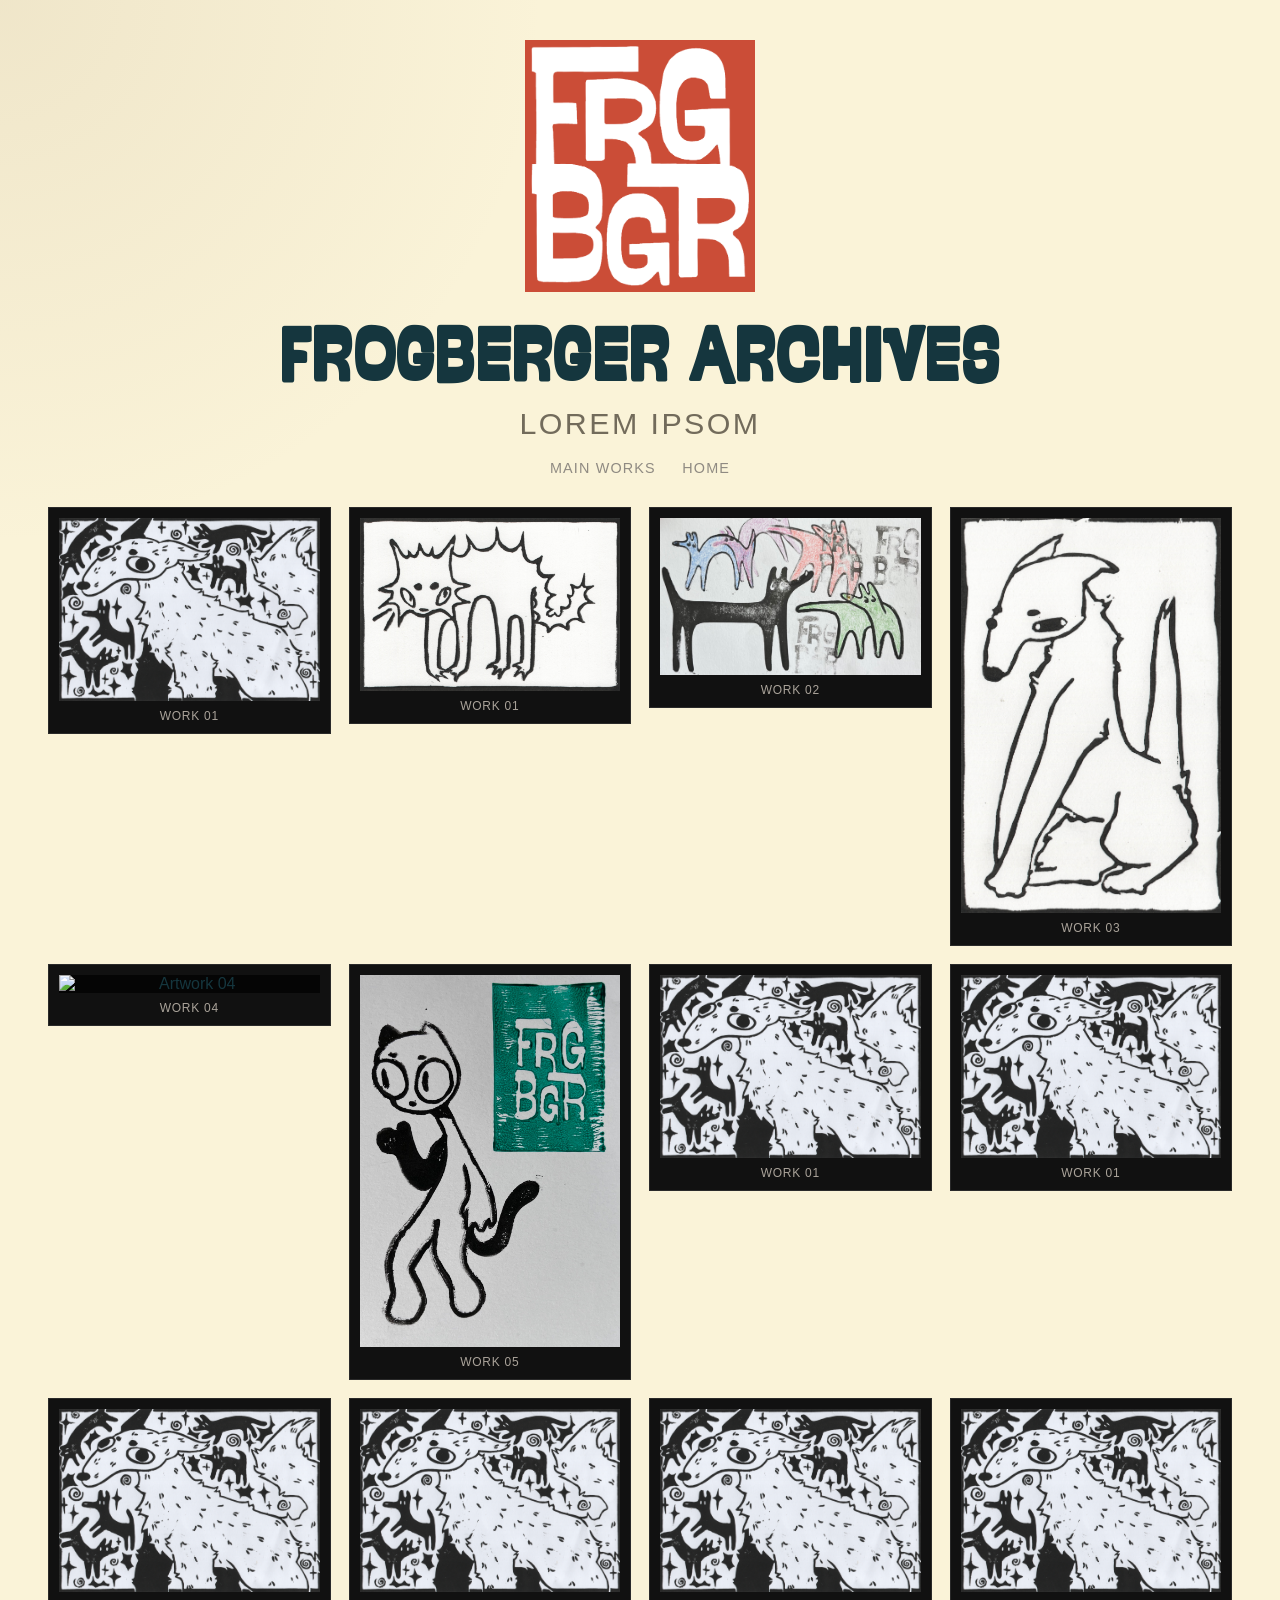
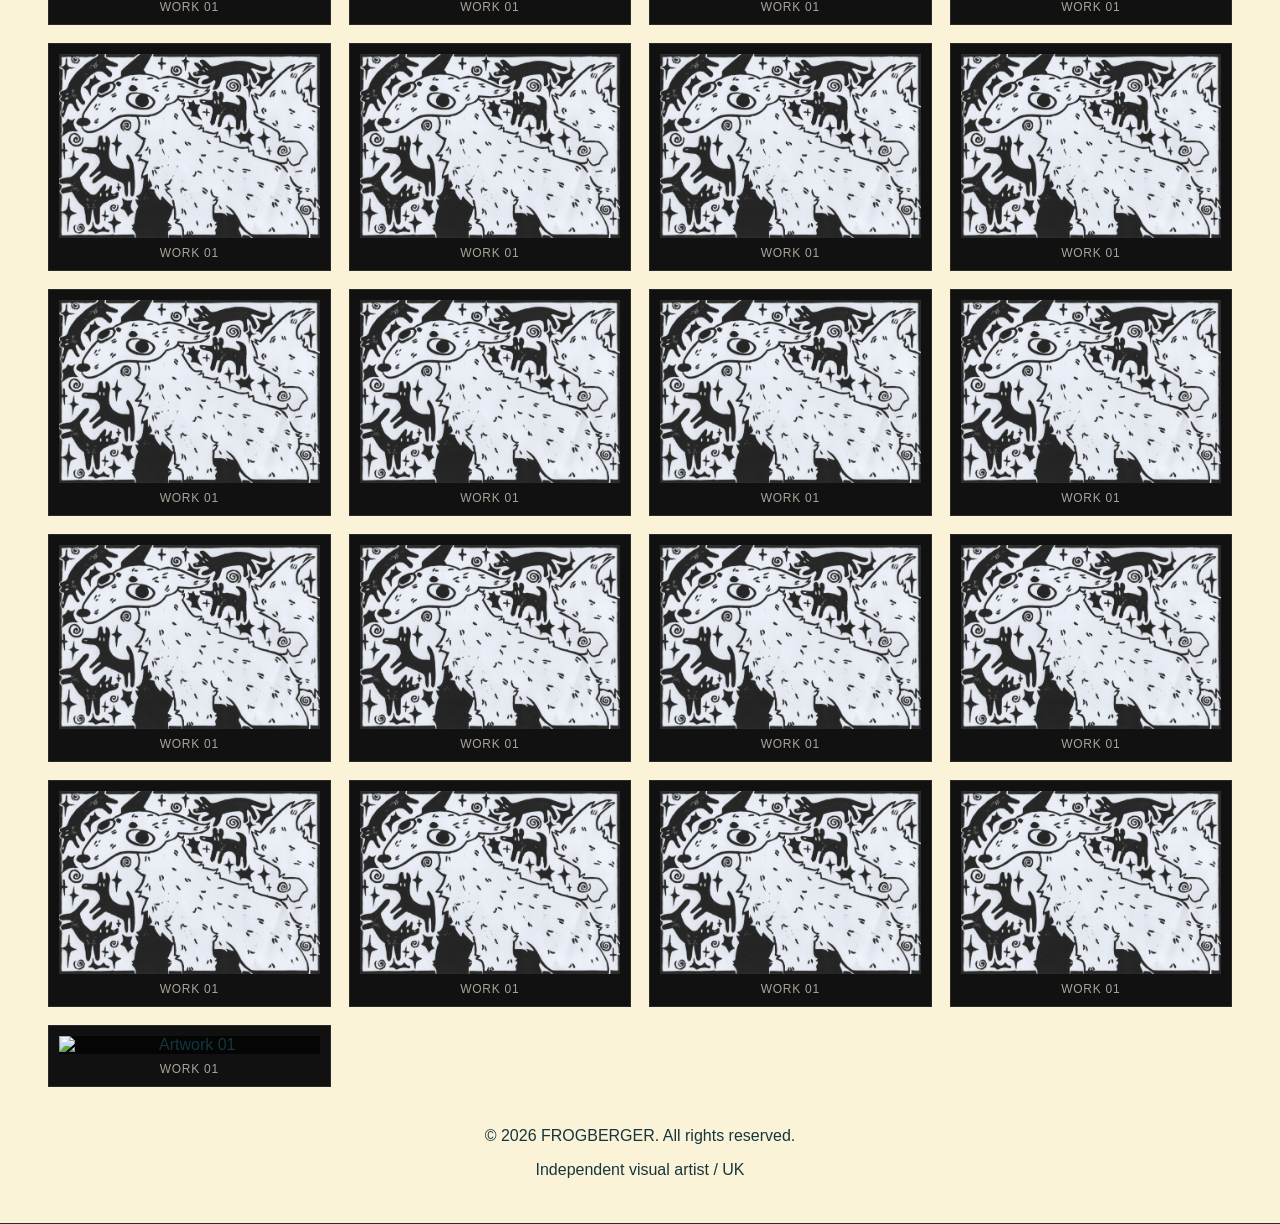
==== archive.html @ d0a0699c "Initial upload" ====
<!DOCTYPE html>
<html lang="en">
<head>
  <meta charset="UTF-8" />
  <meta name="viewport" content="width=device-width, initial-scale=1.0" />
  <title>Frogberger Archives</title>

  <style>
    * {
      box-sizing: border-box;
    }

    @font-face {
      font-family: 'Swung Note';
      src: url("assets/fonts/Swung%20Note.ttf") format('truetype');
      font-weight: normal;
      font-style: normal;
      font-display: swap;
    }

    @font-face {
      font-family: 'Goudy Heavyface';
      src: url("assets/fonts/Goudy%20Heavyface.woff") format('woff'),
           url("assets/fonts/Goudy%20Heavyface.ttf") format('truetype');
      font-weight: normal;
      font-style: normal;
      font-display: swap;
    }

    body {
      margin: 0;
      background: radial-gradient(circle at top left, rgba(185, 162, 126, 0.16), transparent 34rem), #faf3d8;
      color: #15363e;
      font-family: Arial, Helvetica, sans-serif;
    }

    header {
      padding: 40px 24px 28px;
      border-bottom: 1px solid #2a2a2a;
      text-align: center;
    }

    h1 {
      font-family: 'Swung Note', Arial, Helvetica, sans-serif;
      margin: 0;
      font-size: clamp(2rem, 6vw, 5rem);
      letter-spacing: 0.03em;
      text-transform: uppercase;
      font-weight: 900;
    }

    .logo {
      display: block;
      margin: 0 auto 18px;
      width: clamp(120px, 18vw, 360px);
      height: auto;
      

      
    }

     .subtitle {
      font-family: 'Goudy Heavyface', Arial, Helvetica, sans-serif;
      margin-top: 8px;
      color: #3d362bb8;
      font-size: 1.9rem;
      letter-spacing: 0.08em;
      text-transform: uppercase;
    }


    .site-nav { margin-top:12px }
    .site-nav a { font-family: 'Goudy Heavyface', Arial, Helvetica, sans-serif; color:#8f8a82; font-size:0.9rem; letter-spacing:0.08em; text-transform:uppercase; text-decoration:none; padding:6px 10px; border:1px solid transparent; display:inline-block }

    main {
      padding: 24px;
    }

    .gallery {
      display: grid;
      grid-template-columns: repeat(auto-fit, minmax(220px, 1fr));
      gap: 18px;
      align-items: start;
    }

    .work {
      border: 1px solid #2a2a2a;
      background: #111;
      padding: 10px;
    }

    .work img {
      width: 100%;
      height: auto;
      display: block;
      object-fit: contain;
      background: #050505;
    }

    .caption {
      margin-top: 8px;
      font-size: 0.75rem;
      color: #aaa39a;
      text-transform: uppercase;
      letter-spacing: 0.06em;
    }

    @media (min-width: 900px) {
      .gallery {
        grid-template-columns: repeat(4, 1fr);
      }
    }

    @media (min-width: 1300px) {
      .gallery {
        grid-template-columns: repeat(5, 1fr);
      }
    }
  </style>
</head>

<body>
  <header>
    <a href="index.html"><img class="logo" src="assets/images/logo.png" alt="Logo"></a>
    <h1>frogberger archives</h1>
    <div class="subtitle">LOREM IPSOM</div>
    <nav class="site-nav">
      <a href="collections.html">main works</a>
      <a href="index.html">home</a>
    
    
      </a>
    </nav>

  <main>
    <section class="gallery">

       <article class="work">
        <img src="assets/images/work115.jpg" alt="Artwork 01">
        <div class="caption">Work 01</div>
      </article>

      <article class="work">
        <img src="assets/images/work80.jpg" alt="Artwork 01">
        <div class="caption">Work 01</div>
      </article>

      <article class="work">
        <img src="assets/images/work46.jpeg" alt="Artwork 02">
        <div class="caption">Work 02</div>
      </article>

      <article class="work">
        <img src="assets/images/work81.jpg" alt="Artwork 03">
        <div class="caption">Work 03</div>
      </article>

      <article class="work">
        <img src="assets/images/work47.jpg" alt="Artwork 04">
        <div class="caption">Work 04</div>
      </article>

      <article class="work">
        <img src="assets/images/work52.jpeg" alt="Artwork 05">
        <div class="caption">Work 05</div>
      </article>
<article class="work">
        <img src="assets/images/work115.jpg" alt="Artwork 01">
        <div class="caption">Work 01</div>
      </article>
<article class="work">
        <img src="assets/images/work115.jpg" alt="Artwork 01">
        <div class="caption">Work 01</div>
      </article>
<article class="work">
        <img src="assets/images/work115.jpg" alt="Artwork 01">
        <div class="caption">Work 01</div>
      </article>
<article class="work">
        <img src="assets/images/work115.jpg" alt="Artwork 01">
        <div class="caption">Work 01</div>
      </article>
<article class="work">
        <img src="assets/images/work115.jpg" alt="Artwork 01">
        <div class="caption">Work 01</div>
      </article>
<article class="work">
        <img src="assets/images/work115.jpg" alt="Artwork 01">
        <div class="caption">Work 01</div>
      </article>
<article class="work">
        <img src="assets/images/work115.jpg" alt="Artwork 01">
        <div class="caption">Work 01</div>
      </article>
<article class="work">
        <img src="assets/images/work115.jpg" alt="Artwork 01">
        <div class="caption">Work 01</div>
      </article>
<article class="work">
        <img src="assets/images/work115.jpg" alt="Artwork 01">
        <div class="caption">Work 01</div>
      </article>
<article class="work">
        <img src="assets/images/work115.jpg" alt="Artwork 01">
        <div class="caption">Work 01</div>
      </article>
<article class="work">
        <img src="assets/images/work115.jpg" alt="Artwork 01">
        <div class="caption">Work 01</div>
      </article>
<article class="work">
        <img src="assets/images/work115.jpg" alt="Artwork 01">
        <div class="caption">Work 01</div>
      </article>
<article class="work">
        <img src="assets/images/work115.jpg" alt="Artwork 01">
        <div class="caption">Work 01</div>
      </article>
<article class="work">
        <img src="assets/images/work115.jpg" alt="Artwork 01">
        <div class="caption">Work 01</div>
      </article>
<article class="work">
        <img src="assets/images/work115.jpg" alt="Artwork 01">
        <div class="caption">Work 01</div>
      </article>
<article class="work">
        <img src="assets/images/work115.jpg" alt="Artwork 01">
        <div class="caption">Work 01</div>
      </article>
<article class="work">
        <img src="assets/images/work115.jpg" alt="Artwork 01">
        <div class="caption">Work 01</div>
      </article>
<article class="work">
        <img src="assets/images/work115.jpg" alt="Artwork 01">
        <div class="caption">Work 01</div>
      </article>
<article class="work">
        <img src="assets/images/work115.jpg" alt="Artwork 01">
        <div class="caption">Work 01</div>
      </article>
<article class="work">
        <img src="assets/images/work115.jpg" alt="Artwork 01">
        <div class="caption">Work 01</div>
      </article>
<article class="work">
        <img src="assets/images/work115.jpg" alt="Artwork 01">
        <div class="caption">Work 01</div>
      </article>
<article class="work">
        <img src="assets/images/work115.jpg" alt="Artwork 01">
        <div class="caption">Work 01</div>
      </article>
<article class="work">
        <img src="assets/images/work105.jpg" alt="Artwork 01">
        <div class="caption">Work 01</div>
      </article>

    </section>
  </main>

  <footer>
    <p>© <span id="year"></span> FROGBERGER. All rights reserved.</p>
    <p>Independent visual artist / UK</p>
  </footer>

  <script>
    document.getElementById("year").textContent = new Date().getFullYear();
  </script>
</body>
</html>
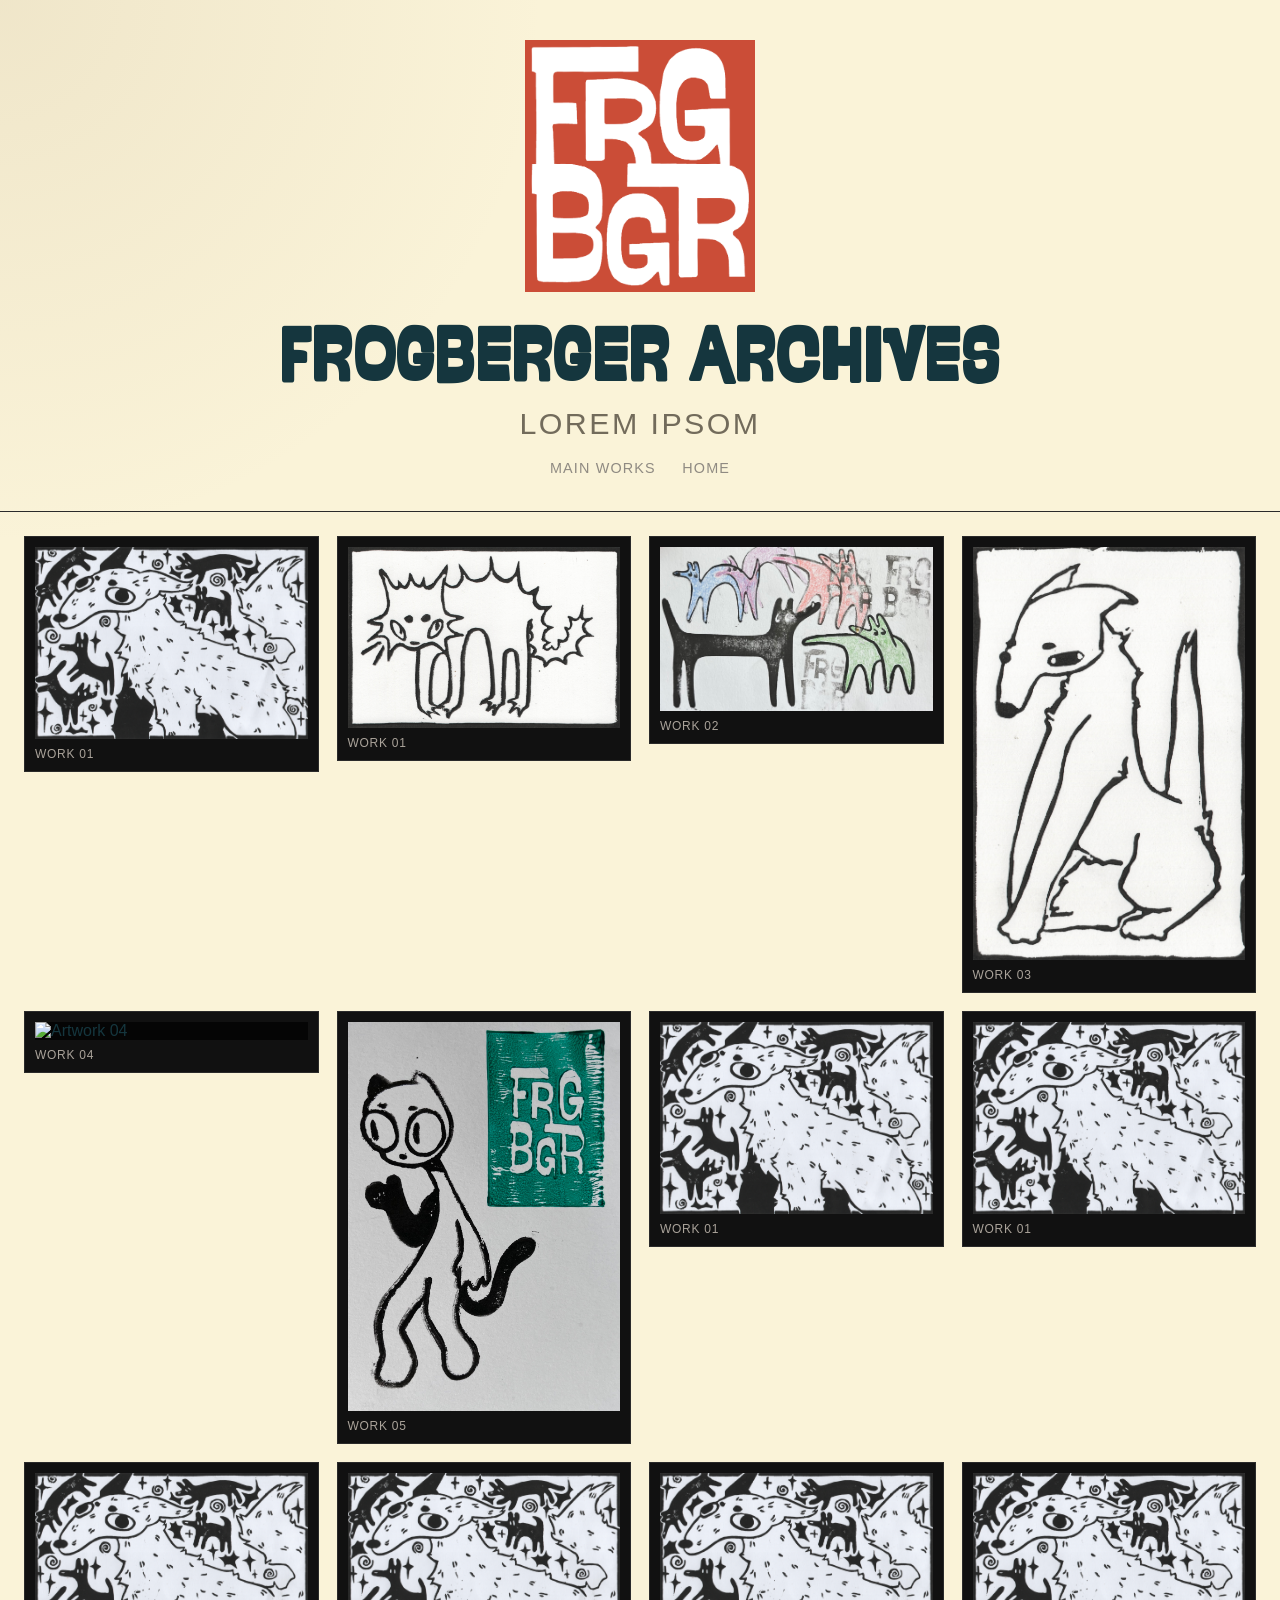
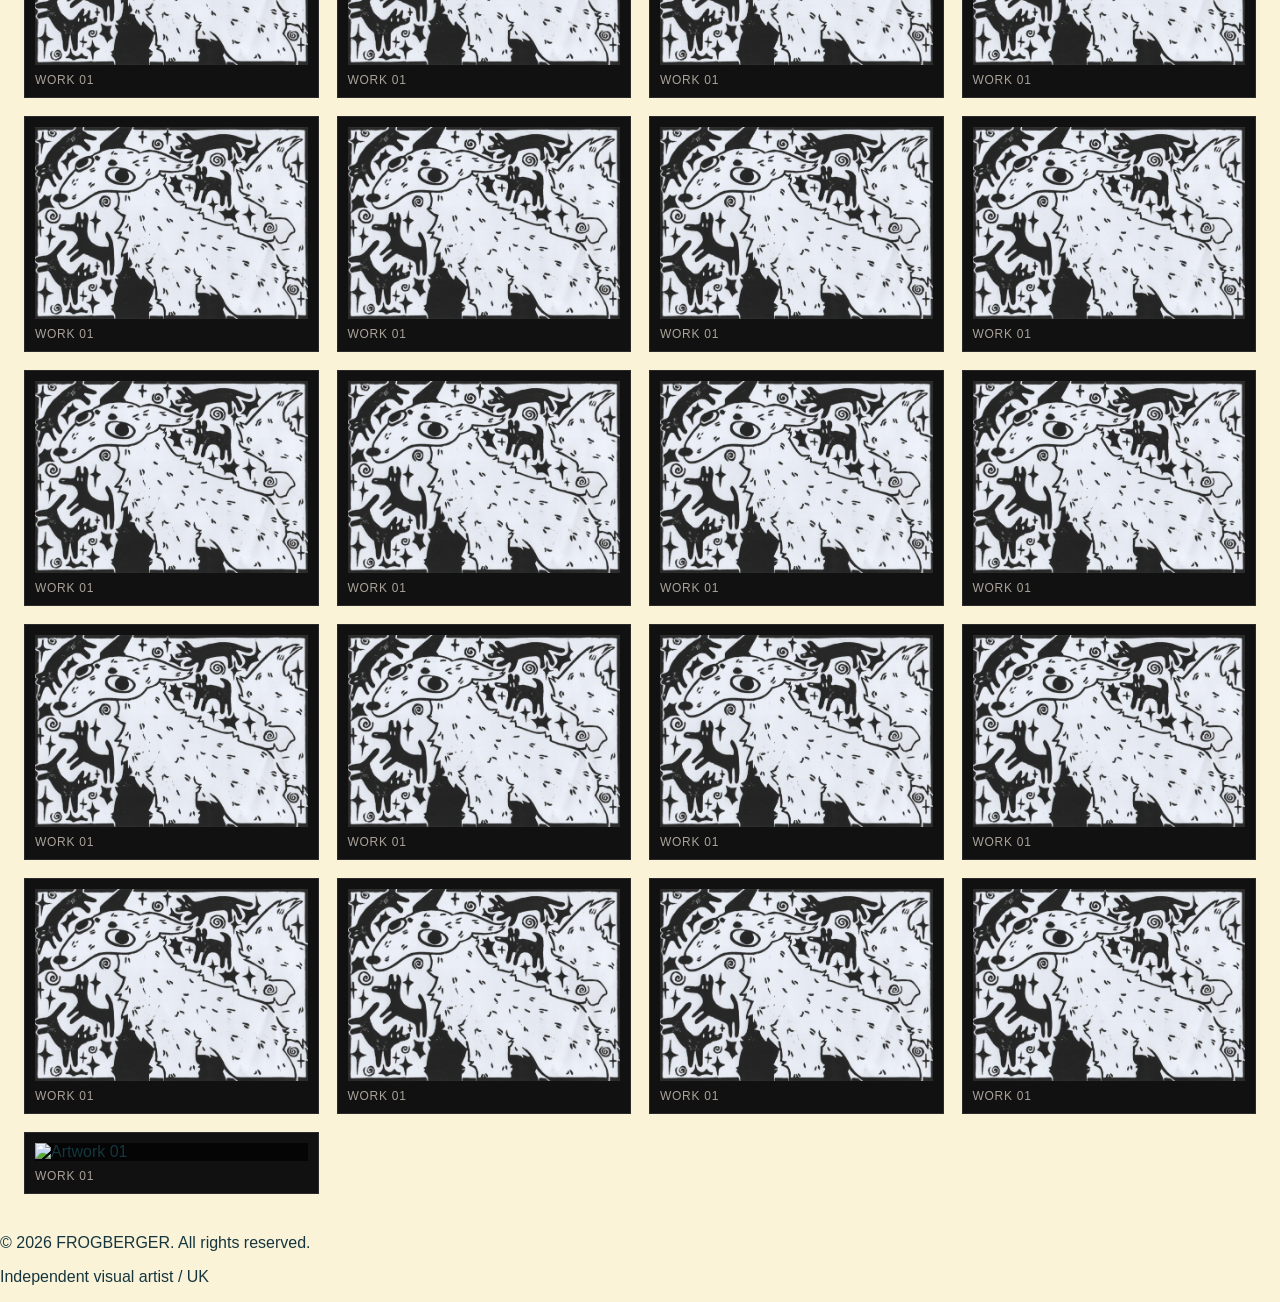
==== commit fb96ed1f: "update" ====
--- a/archive.html
+++ b/archive.html
@@ -103,6 +103,112 @@
       color: #aaa39a;
       text-transform: uppercase;
       letter-spacing: 0.06em;
+    }
+
+    .work img {
+      cursor: zoom-in;
+    }
+
+    .lightbox {
+      display: none;
+      position: fixed;
+      inset: 0;
+      z-index: 9999;
+      background: rgba(5, 5, 5, 0.94);
+      align-items: center;
+      justify-content: center;
+      padding: 48px 64px;
+    }
+
+    .lightbox.is-open {
+      display: flex;
+    }
+
+    .lightbox-image {
+      max-width: 92vw;
+      max-height: 82vh;
+      width: auto;
+      height: auto;
+      object-fit: contain;
+      box-shadow: 0 0 40px rgba(0, 0, 0, 0.7);
+    }
+
+    .lightbox-caption {
+      position: absolute;
+      left: 24px;
+      right: 24px;
+      bottom: 18px;
+      color: #faf3d8;
+      font-size: 0.75rem;
+      text-transform: uppercase;
+      letter-spacing: 0.08em;
+      text-align: center;
+    }
+
+    .lightbox-close,
+    .lightbox-nav {
+      position: absolute;
+      border: 1px solid rgba(250, 243, 216, 0.5);
+      background: rgba(0, 0, 0, 0.28);
+      color: #faf3d8;
+      cursor: pointer;
+      font-family: Arial, Helvetica, sans-serif;
+    }
+
+    .lightbox-close {
+      top: 20px;
+      right: 24px;
+      width: 44px;
+      height: 44px;
+      font-size: 2rem;
+      line-height: 1;
+    }
+
+    .lightbox-nav {
+      top: 50%;
+      transform: translateY(-50%);
+      width: 48px;
+      height: 64px;
+      font-size: 2.2rem;
+    }
+
+    .lightbox-nav.prev {
+      left: 20px;
+    }
+
+    .lightbox-nav.next {
+      right: 20px;
+    }
+
+    .lightbox-close:hover,
+    .lightbox-nav:hover {
+      background: #faf3d8;
+      color: #111;
+    }
+
+    @media (max-width: 700px) {
+      .lightbox {
+        padding: 56px 14px 64px;
+      }
+
+      .lightbox-image {
+        max-width: 96vw;
+        max-height: 76vh;
+      }
+
+      .lightbox-nav {
+        width: 38px;
+        height: 54px;
+        font-size: 1.6rem;
+      }
+
+      .lightbox-nav.prev {
+        left: 8px;
+      }
+
+      .lightbox-nav.next {
+        right: 8px;
+      }
     }
 
     @media (min-width: 900px) {
@@ -127,10 +233,8 @@
     <nav class="site-nav">
       <a href="collections.html">main works</a>
       <a href="index.html">home</a>
-    
-    
-      </a>
     </nav>
+  </header>
 
   <main>
     <section class="gallery">
@@ -259,14 +363,101 @@
 
     </section>
   </main>
+
+
+  <div class="lightbox" id="lightbox" aria-hidden="true">
+    <button class="lightbox-close" type="button" aria-label="Close enlarged image">&times;</button>
+    <button class="lightbox-nav prev" type="button" aria-label="Previous image">&#10094;</button>
+    <img class="lightbox-image" id="lightboxImage" src="" alt="">
+    <button class="lightbox-nav next" type="button" aria-label="Next image">&#10095;</button>
+    <div class="lightbox-caption" id="lightboxCaption"></div>
+  </div>
 
   <footer>
     <p>© <span id="year"></span> FROGBERGER. All rights reserved.</p>
     <p>Independent visual artist / UK</p>
   </footer>
-
   <script>
-    document.getElementById("year").textContent = new Date().getFullYear();
+    const yearElement = document.getElementById("year");
+    if (yearElement) {
+      yearElement.textContent = new Date().getFullYear();
+    }
+
+    const galleryItems = Array.from(document.querySelectorAll(".work")).filter((item) => item.querySelector("img"));
+    const lightbox = document.getElementById("lightbox");
+    const lightboxImage = document.getElementById("lightboxImage");
+    const lightboxCaption = document.getElementById("lightboxCaption");
+    const closeButton = document.querySelector(".lightbox-close");
+    const previousButton = document.querySelector(".lightbox-nav.prev");
+    const nextButton = document.querySelector(".lightbox-nav.next");
+
+    let currentIndex = 0;
+
+    function openLightbox(index) {
+      const image = galleryItems[index].querySelector("img");
+      const caption = galleryItems[index].querySelector(".caption");
+
+      currentIndex = index;
+      lightboxImage.src = image.src;
+      lightboxImage.alt = image.alt;
+      lightboxCaption.textContent = caption ? caption.textContent : image.alt;
+
+      lightbox.classList.add("is-open");
+      lightbox.setAttribute("aria-hidden", "false");
+      document.body.style.overflow = "hidden";
+    }
+
+    function closeLightbox() {
+      lightbox.classList.remove("is-open");
+      lightbox.setAttribute("aria-hidden", "true");
+      lightboxImage.src = "";
+      document.body.style.overflow = "";
+    }
+
+    function showImage(direction) {
+      currentIndex += direction;
+
+      if (currentIndex < 0) {
+        currentIndex = galleryItems.length - 1;
+      }
+
+      if (currentIndex >= galleryItems.length) {
+        currentIndex = 0;
+      }
+
+      openLightbox(currentIndex);
+    }
+
+    galleryItems.forEach((item, index) => {
+      const image = item.querySelector("img");
+      image.addEventListener("click", () => openLightbox(index));
+    });
+
+    closeButton.addEventListener("click", closeLightbox);
+    previousButton.addEventListener("click", () => showImage(-1));
+    nextButton.addEventListener("click", () => showImage(1));
+
+    lightbox.addEventListener("click", (event) => {
+      if (event.target === lightbox) {
+        closeLightbox();
+      }
+    });
+
+    document.addEventListener("keydown", (event) => {
+      if (!lightbox.classList.contains("is-open")) return;
+
+      if (event.key === "Escape") {
+        closeLightbox();
+      }
+
+      if (event.key === "ArrowLeft") {
+        showImage(-1);
+      }
+
+      if (event.key === "ArrowRight") {
+        showImage(1);
+      }
+    });
   </script>
 </body>
-</html>
+</html>
